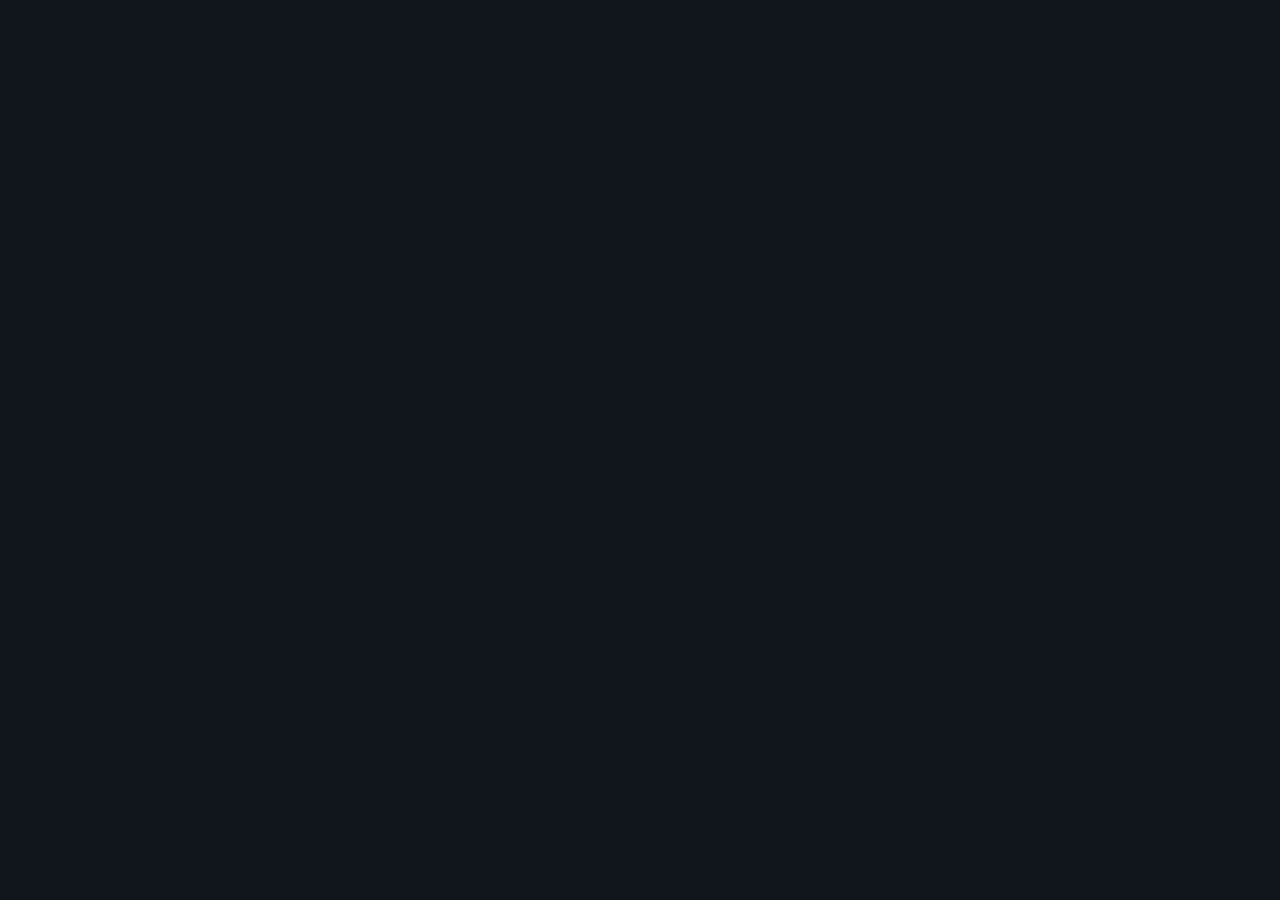
==== Proyecto_DOR/Index.html @ f68f2bc7 "Proyecto creado" ====
<!DOCTYPE html>
<html>
    <head>
        <meta charset="UTF-8"/>
        <title>Proyecto 2</title>
        <link rel="stylesheet" href="css/styles.css"/>
    </head>
    <body>

    </body>
    <footer>

    </footer>
</html>
---- Proyecto_DOR/css/styles.css ----
body 
{
    background-color: #10161c; 
}
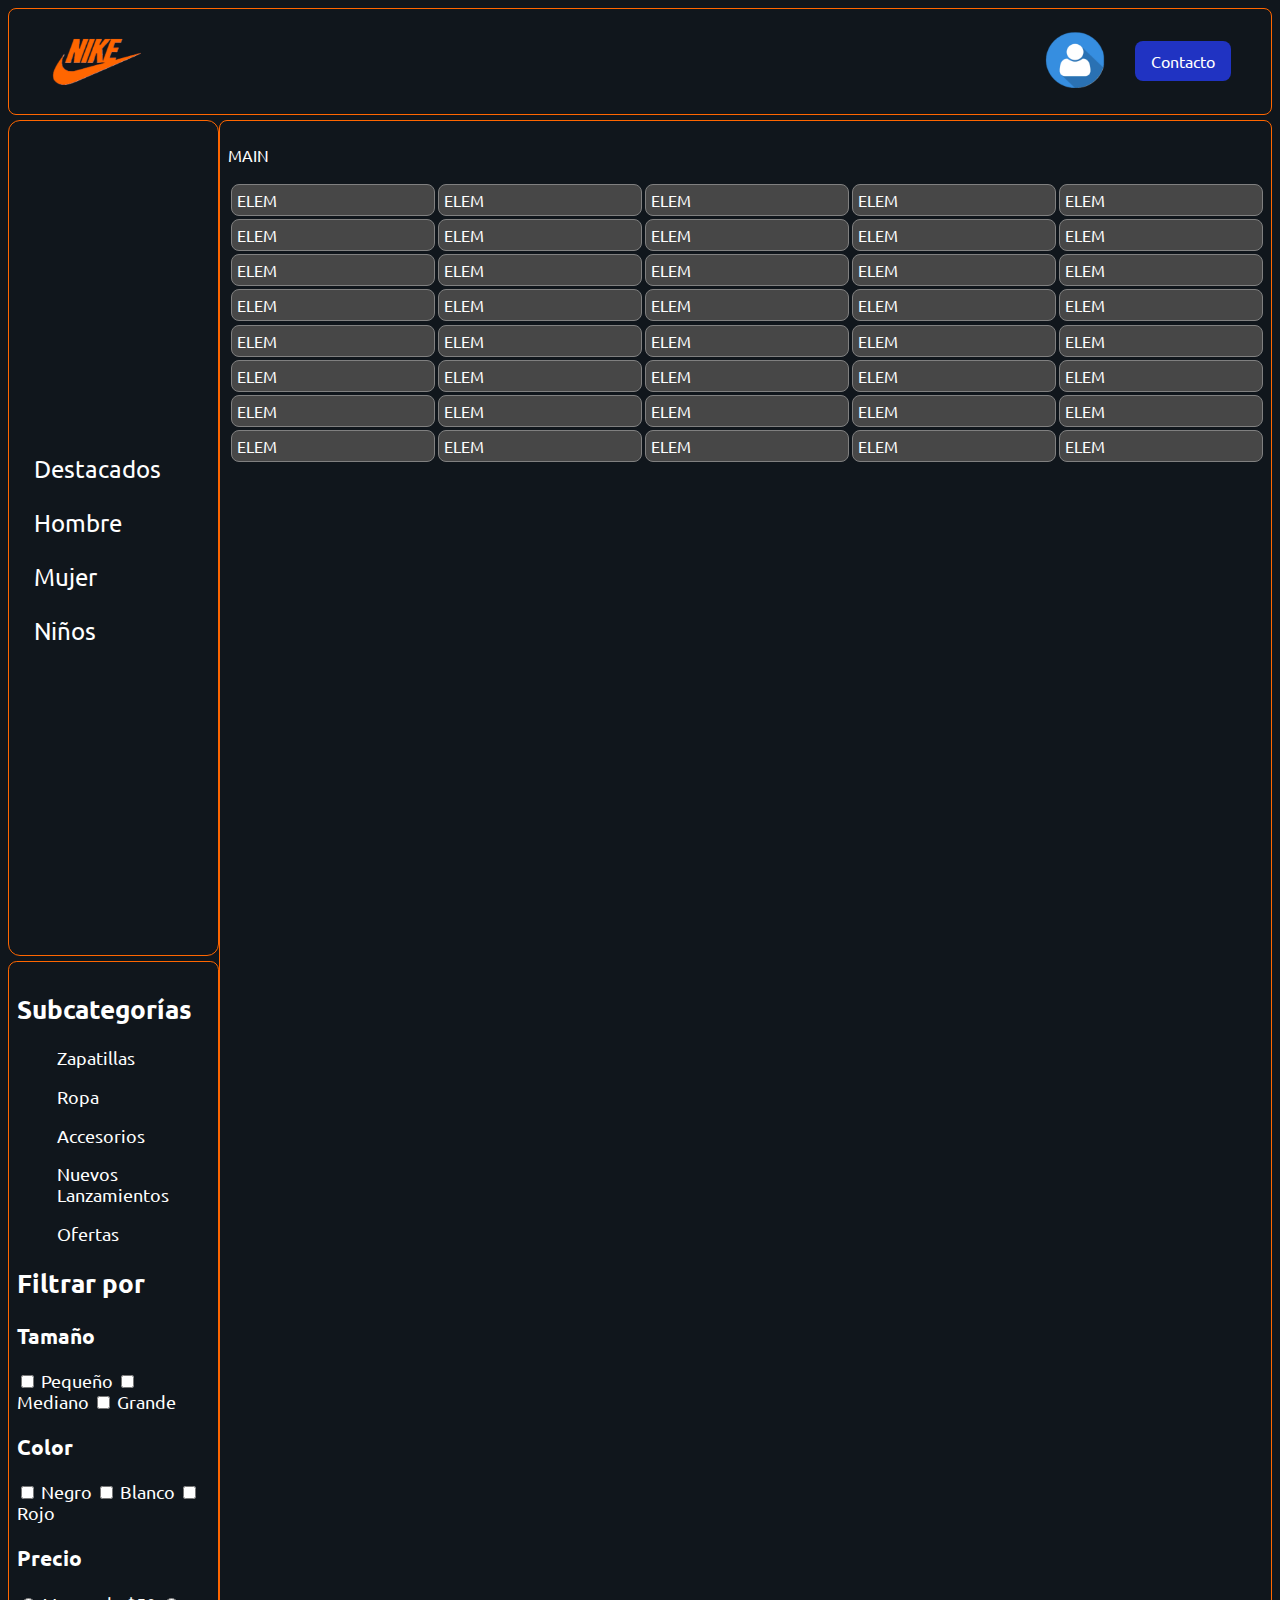
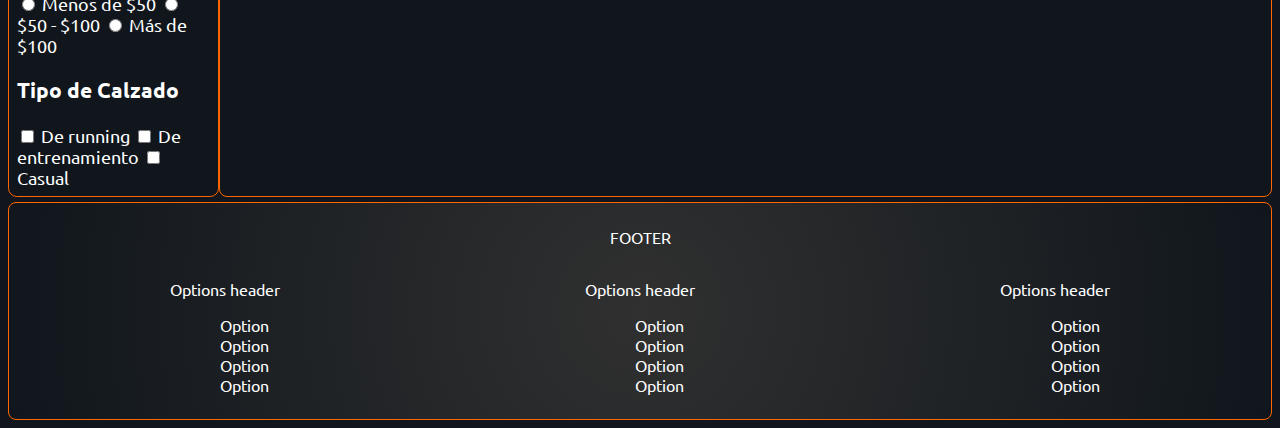
==== commit 945a5696: "Progresando. 1" ====
--- a/Proyecto_DOR/Index.html
+++ b/Proyecto_DOR/Index.html
@@ -4,11 +4,137 @@
         <meta charset="UTF-8"/>
         <title>Proyecto 2</title>
         <link rel="stylesheet" href="css/styles.css"/>
+        <link rel="preconnect" href="https://fonts.googleapis.com">
+        <link rel="preconnect" href="https://fonts.gstatic.com" crossorigin>
+        <link href="https://fonts.googleapis.com/css2?family=Ubuntu:ital,wght@0,300;0,400;0,500;0,700;1,300;1,400;1,500;1,700&display=swap" rel="stylesheet">
     </head>
     <body>
-
+        <header class="container">
+            <img alt="logotipo" src="images/logo.png"/>
+            <div class="header-right">
+                <a href="#"><img src="images/perfil.png"/></a>
+                <div class="botonContacto">
+                    <p><a href="#">Contacto</a></p>
+                </div>
+            </div>
+        </header>
+        <div class="nav-aside-main">
+            <nav class="container">
+                <ul>
+                    <li><a href="#">Destacados</a></li>
+                    <li><a href="#">Hombre</a></li>
+                    <li><a href="#">Mujer</a></li>
+                    <li><a href="#">Niños</a></li>
+                </ul>
+            </nav>
+            <aside class="container">
+                <h2>Subcategorías</h2>
+                <ul>
+                    <li><a href="#">Zapatillas</a></li>
+                    <li><a href="#">Ropa</a></li>
+                    <li><a href="#">Accesorios</a></li>
+                    <li><a href="#">Nuevos Lanzamientos</a></li>
+                    <li><a href="#">Ofertas</a></li>
+                </ul>
+                
+                <h2>Filtrar por</h2>
+                <h3>Tamaño</h3>
+                <label><input type="checkbox"> Pequeño</label>
+                <label><input type="checkbox"> Mediano</label>
+                <label><input type="checkbox"> Grande</label>
+                
+                <h3>Color</h3>
+                <label><input type="checkbox"> Negro</label>
+                <label><input type="checkbox"> Blanco</label>
+                <label><input type="checkbox"> Rojo</label>
+                
+                <h3>Precio</h3>
+                <label><input type="radio" name="price"> Menos de $50</label>
+                <label><input type="radio" name="price"> $50 - $100</label>
+                <label><input type="radio" name="price"> Más de $100</label>
+                
+                <h3>Tipo de Calzado</h3>
+                <label><input type="checkbox"> De running</label>
+                <label><input type="checkbox"> De entrenamiento</label>
+                <label><input type="checkbox"> Casual</label>
+            </aside>
+                <main class="container">
+                    <p>MAIN</p>
+                    <div class="elementos">
+                        <article class="content">ELEM</article>
+                        <article class="content">ELEM</article>
+                        <article class="content">ELEM</article>
+                        <article class="content">ELEM</article>
+                        <article class="content">ELEM</article>
+                        <article class="content">ELEM</article>
+                        <article class="content">ELEM</article>
+                        <article class="content">ELEM</article>
+                        <article class="content">ELEM</article>
+                        <article class="content">ELEM</article>
+                        <article class="content">ELEM</article>
+                        <article class="content">ELEM</article>
+                        <article class="content">ELEM</article>
+                        <article class="content">ELEM</article>
+                        <article class="content">ELEM</article>
+                        <article class="content">ELEM</article>
+                        <article class="content">ELEM</article>
+                        <article class="content">ELEM</article>
+                        <article class="content">ELEM</article>
+                        <article class="content">ELEM</article>
+                        <article class="content">ELEM</article>
+                        <article class="content">ELEM</article>
+                        <article class="content">ELEM</article>
+                        <article class="content">ELEM</article>
+                        <article class="content">ELEM</article>
+                        <article class="content">ELEM</article>
+                        <article class="content">ELEM</article>
+                        <article class="content">ELEM</article>
+                        <article class="content">ELEM</article>
+                        <article class="content">ELEM</article>
+                        <article class="content">ELEM</article>
+                        <article class="content">ELEM</article>
+                        <article class="content">ELEM</article>
+                        <article class="content">ELEM</article>
+                        <article class="content">ELEM</article>
+                        <article class="content">ELEM</article>
+                        <article class="content">ELEM</article>
+                        <article class="content">ELEM</article>
+                        <article class="content">ELEM</article>
+                        <article class="content">ELEM</article>
+                    </div>
+                </main>
+        </div>
     </body>
-    <footer>
-
+    <footer class="container">
+        <p>FOOTER</p>
+        <div>
+            <div>
+                <p class="options-header">Options header</p>
+                <ul>
+                    <li>Option</li>
+                    <li>Option</li>
+                    <li>Option</li>
+                    <li>Option</li>
+                </ul>
+            </div>
+            <div>
+                <p class="options-header">Options header</p>
+                <ul>
+                    <li>Option</li>
+                    <li>Option</li>
+                    <li>Option</li>
+                    <li>Option</li>
+                </ul>
+            </div>
+            <div>
+                <p class="options-header">Options header</p>
+                <ul>
+                    <li>Option</li>
+                    <li>Option</li>
+                    <li>Option</li>
+                    <li>Option</li>
+                </ul>
+            </div>
+        </div>
     </footer>
 </html>--- a/Proyecto_DOR/css/styles.css
+++ b/Proyecto_DOR/css/styles.css
@@ -1,4 +1,228 @@
+/* AJUSTES GENERALES */
+
 body 
 {
     background-color: #10161c; 
-} +    color: white;
+    font-family: Ubuntu, sans-serif;
+} 
+li
+{
+    list-style-type: none;
+}
+a 
+{
+    text-decoration: none;
+    color: white;
+}
+a:hover
+{
+    color: rgb(138, 138, 138);
+}
+.container
+{
+    border: 1px #ff6600 solid;
+    border-radius: 0.5em;
+    margin-top: 5px;
+    padding: 8px;
+}
+
+.content
+{
+    border: 1px gray solid;
+    border-radius: 0.5em;
+    padding: 5px;
+    margin-top: 0.2em;
+    margin-left: 0.2em;
+    background-color: rgb(71, 71, 71);
+}
+/* AJUSTES GENERALES */
+
+/* HEADER */
+
+header
+{
+    display: flex;
+    flex-direction: row;
+    align-items: center;
+}
+header img
+{
+    width: 10em;
+}
+.header-right
+{
+    margin-left: auto; /* Esto empuja el contenido a la derecha */
+    display: flex; /* Flexbox para alinear items */
+    align-items: center; /* Centrar verticalmente */
+}
+header a img 
+{
+    width: 5.5em;
+    height: 3.5em;
+}
+.botonContacto 
+{
+    text-align: center;
+    margin-left: 1em;
+    margin-right: 2em;
+}
+
+.botonContacto p 
+{
+    text-decoration: none;
+    width: 6em;
+    height: 2.5em;
+    background-color: #2033c2;
+    border-radius: 8px;
+}
+
+.botonContacto a 
+{
+    text-decoration: none;
+    line-height: 40px;
+    color: white;
+}
+
+.botonContacto p:hover 
+{
+    background-color: darkblue;
+}
+
+/* HEADER */
+
+/* NAV */
+
+nav
+{
+    display: flex;
+    justify-content: center;
+    align-items: center;
+    font-size: 1.1em;
+}
+nav ul
+{
+    display: flex;
+
+    flex-direction: row;
+    margin-left: -1em;
+}
+nav ul li
+{
+    margin: 0 1em; /* Espacio entre los elementos de la lista */
+}
+
+/* NAV */
+
+/* ASIDE */
+
+aside
+{
+    font-size: 1.1em;
+}
+aside ul li
+{
+    margin-top: 1em;
+}
+
+/* ASIDE */
+
+/* MAIN */
+
+main div
+{
+    display: grid;
+    grid-template-columns: 1fr 1fr;
+}
+
+/* MAIN */
+
+/* FOOTER*/
+
+footer
+{
+    background: radial-gradient(circle, #303030, #10161c); /* Degradado radial de gris oscuro a negro */
+    color: white;
+    padding: 20px;
+    text-align: center;
+}
+
+/* FOOTER*/
+
+/* MEDIA QUERIES */
+
+@media screen and (min-width:576px)
+{
+    main div
+    {
+        grid-template-columns: 1fr 1fr 1fr;
+    }
+    nav
+    {
+        font-size: 1.2em;
+    }
+    footer > div 
+    {
+        display: grid;
+        grid-template-columns: 1fr 1fr;
+    }
+}
+@media screen and (min-width:912px)
+{
+    main div 
+    {
+        grid-template-columns: repeat(4,1fr);
+    }
+    .nav-aside-main
+    {
+        display: grid;
+        grid-template-columns: 1fr 3fr;
+        grid-template-rows: 1fr 5fr;
+    }
+    nav
+    {
+        grid-column: 1/3;
+    }
+    footer > div
+    {
+        grid-template-columns: 1fr 1fr 1fr;
+    }
+}
+@media screen and (min-width:1023px)
+{
+    .nav-aside-main
+    {
+        display: grid;
+        grid-template-columns: 1fr 5fr;
+        grid-template-rows: 1fr 1fr;
+    }
+    nav
+    {
+        grid-column: 1/2;
+        grid-row: 1/2;
+        font-size: 1.5em;
+    }
+    nav ul
+    {
+        flex-direction: column;
+    }
+    nav ul li 
+    {
+        margin-top: 1em;
+        margin-left: -1em;
+    }
+    aside
+    {
+        grid-column: 1/2;
+        grid-row: 2/3;
+    }
+    main
+    {
+        grid-row: 1/3;
+    }
+    main div
+    {
+        display: grid;
+        grid-template-columns: repeat(5,1fr);
+    }
+}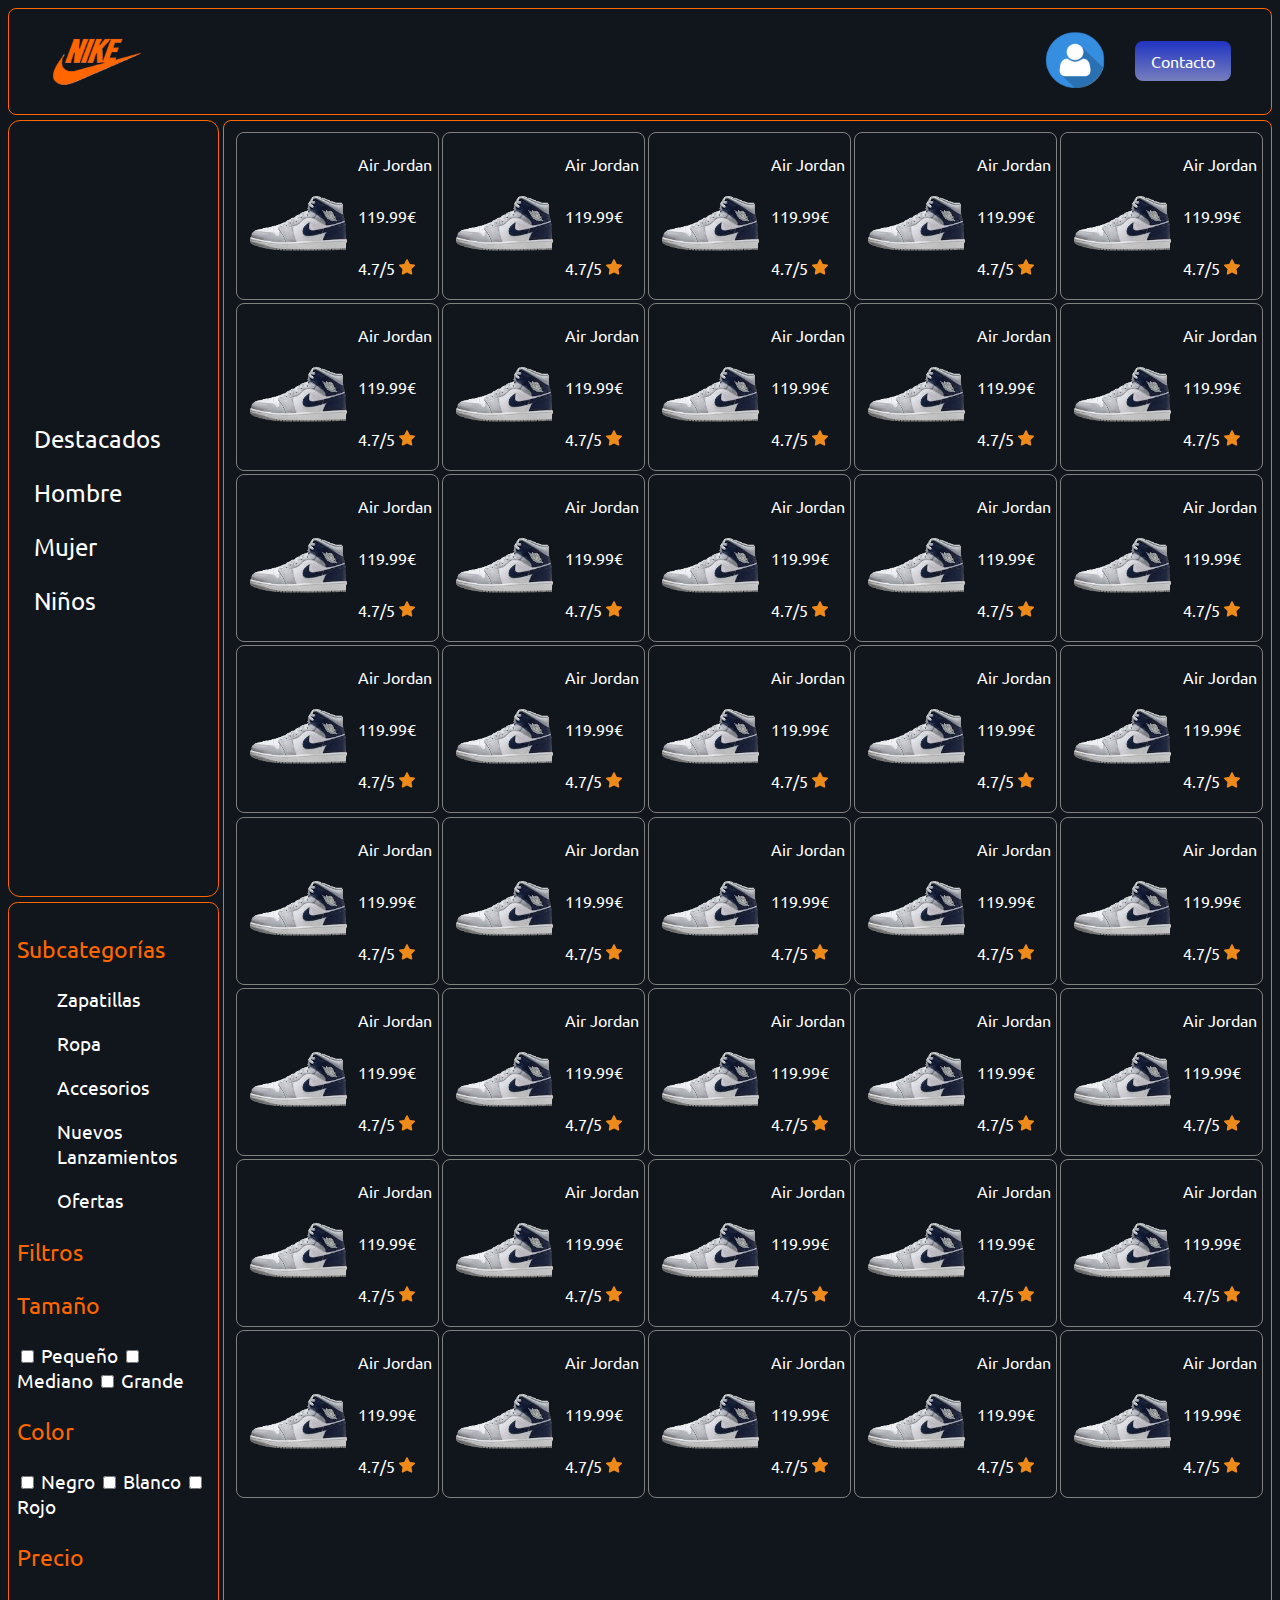
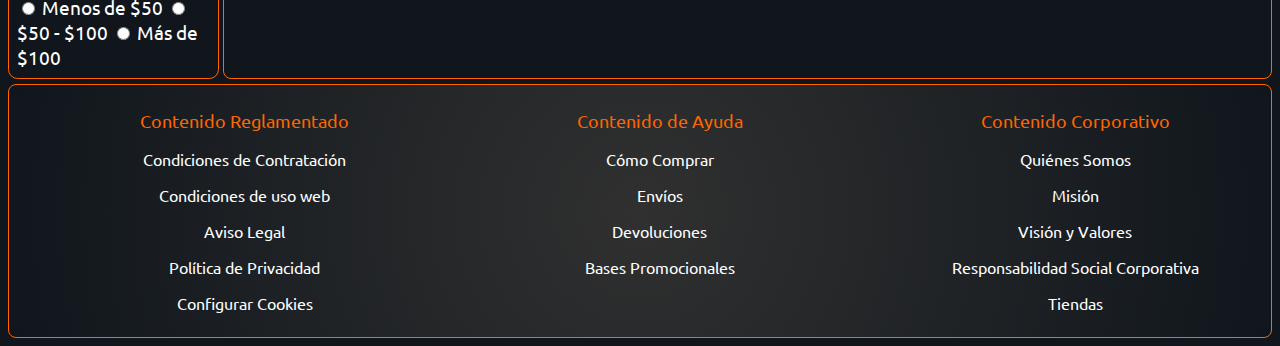
==== commit 84074d2a: "Todo lo principal hecho. Queda repasar, limpiar, comentar y ordenar código." ====
--- a/Proyecto_DOR/Index.html
+++ b/Proyecto_DOR/Index.html
@@ -4,6 +4,7 @@
         <meta charset="UTF-8"/>
         <title>Proyecto 2</title>
         <link rel="stylesheet" href="css/styles.css"/>
+        <link href="https://www.nike.com/favicon.ico?v=1" rel="icon" type="image/x-icon">
         <link rel="preconnect" href="https://fonts.googleapis.com">
         <link rel="preconnect" href="https://fonts.gstatic.com" crossorigin>
         <link href="https://fonts.googleapis.com/css2?family=Ubuntu:ital,wght@0,300;0,400;0,500;0,700;1,300;1,400;1,500;1,700&display=swap" rel="stylesheet">
@@ -28,111 +29,395 @@
                 </ul>
             </nav>
             <aside class="container">
-                <h2>Subcategorías</h2>
-                <ul>
-                    <li><a href="#">Zapatillas</a></li>
-                    <li><a href="#">Ropa</a></li>
-                    <li><a href="#">Accesorios</a></li>
-                    <li><a href="#">Nuevos Lanzamientos</a></li>
-                    <li><a href="#">Ofertas</a></li>
-                </ul>
+                <div class="subcategorias">
+                    <p>Subcategorías</p>
+                    <ul>
+                        <li><a href="#">Zapatillas</a></li>
+                        <li><a href="#">Ropa</a></li>
+                        <li><a href="#">Accesorios</a></li>
+                        <li><a href="#">Nuevos Lanzamientos</a></li>
+                        <li><a href="#">Ofertas</a></li>
+                    </ul>
+                </div>
                 
-                <h2>Filtrar por</h2>
-                <h3>Tamaño</h3>
-                <label><input type="checkbox"> Pequeño</label>
-                <label><input type="checkbox"> Mediano</label>
-                <label><input type="checkbox"> Grande</label>
-                
-                <h3>Color</h3>
-                <label><input type="checkbox"> Negro</label>
-                <label><input type="checkbox"> Blanco</label>
-                <label><input type="checkbox"> Rojo</label>
-                
-                <h3>Precio</h3>
-                <label><input type="radio" name="price"> Menos de $50</label>
-                <label><input type="radio" name="price"> $50 - $100</label>
-                <label><input type="radio" name="price"> Más de $100</label>
-                
-                <h3>Tipo de Calzado</h3>
-                <label><input type="checkbox"> De running</label>
-                <label><input type="checkbox"> De entrenamiento</label>
-                <label><input type="checkbox"> Casual</label>
+                <div class="filtrado">
+                    <p>Filtros</p>
+                    <div class="tamano">
+                        <p>Tamaño</p>
+                        <label><input type="checkbox"> Pequeño</label>
+                        <label><input type="checkbox"> Mediano</label>
+                        <label><input type="checkbox"> Grande</label>
+                    </div>
+                    <div class="color">
+                        <p>Color</p>
+                        <label><input type="checkbox"> Negro</label>
+                        <label><input type="checkbox"> Blanco</label>
+                        <label><input type="checkbox"> Rojo</label>
+                    </div>
+                    
+                    <div class="precio">
+                        <p>Precio</p>
+                        <label><input type="radio" name="price"> Menos de $50</label>
+                        <label><input type="radio" name="price"> $50 - $100</label>
+                        <label><input type="radio" name="price"> Más de $100</label>
+                    </div>
+                </div>
             </aside>
                 <main class="container">
-                    <p>MAIN</p>
                     <div class="elementos">
-                        <article class="content">ELEM</article>
-                        <article class="content">ELEM</article>
-                        <article class="content">ELEM</article>
-                        <article class="content">ELEM</article>
-                        <article class="content">ELEM</article>
-                        <article class="content">ELEM</article>
-                        <article class="content">ELEM</article>
-                        <article class="content">ELEM</article>
-                        <article class="content">ELEM</article>
-                        <article class="content">ELEM</article>
-                        <article class="content">ELEM</article>
-                        <article class="content">ELEM</article>
-                        <article class="content">ELEM</article>
-                        <article class="content">ELEM</article>
-                        <article class="content">ELEM</article>
-                        <article class="content">ELEM</article>
-                        <article class="content">ELEM</article>
-                        <article class="content">ELEM</article>
-                        <article class="content">ELEM</article>
-                        <article class="content">ELEM</article>
-                        <article class="content">ELEM</article>
-                        <article class="content">ELEM</article>
-                        <article class="content">ELEM</article>
-                        <article class="content">ELEM</article>
-                        <article class="content">ELEM</article>
-                        <article class="content">ELEM</article>
-                        <article class="content">ELEM</article>
-                        <article class="content">ELEM</article>
-                        <article class="content">ELEM</article>
-                        <article class="content">ELEM</article>
-                        <article class="content">ELEM</article>
-                        <article class="content">ELEM</article>
-                        <article class="content">ELEM</article>
-                        <article class="content">ELEM</article>
-                        <article class="content">ELEM</article>
-                        <article class="content">ELEM</article>
-                        <article class="content">ELEM</article>
-                        <article class="content">ELEM</article>
-                        <article class="content">ELEM</article>
-                        <article class="content">ELEM</article>
+                        <a href="#"><article class="content">
+                            <img src="images/producto.png"/>
+                            <div class="descripcion">
+                                <p>Air Jordan</p>
+                                <p>119.99€</p>
+                                <p>4.7/5 <img src="images/star.svg"/></p>
+                            </div>
+                        </article></a>
+                        <a href="#"><article class="content">
+                            <img src="images/producto.png"/>
+                            <div class="descripcion">
+                                <p>Air Jordan</p> 
+                                <p>119.99€</p>
+                                <p>4.7/5 <img src="images/star.svg"/></p>
+                            </div>
+                        </article></a>
+                        <a href="#"><article class="content">
+                            <img src="images/producto.png"/>
+                            <div class="descripcion">
+                                <p>Air Jordan</p>
+                                <p>119.99€</p>
+                                <p>4.7/5 <img src="images/star.svg"/></p>
+                            </div>
+                        </article></a>
+                        <a href="#"><article class="content">
+                            <img src="images/producto.png"/>
+                            <div class="descripcion">
+                                <p>Air Jordan</p>
+                                <p>119.99€</p>
+                                <p>4.7/5 <img src="images/star.svg"/></p>
+                            </div>
+                        </article></a>
+                        <a href="#"><article class="content">
+                            <img src="images/producto.png"/>
+                            <div class="descripcion">
+                                <p>Air Jordan</p>
+                                <p>119.99€</p>
+                                <p>4.7/5 <img src="images/star.svg"/></p>
+                            </div>
+                        </article></a>
+                        <a href="#"><article class="content">
+                            <img src="images/producto.png"/>
+                            <div class="descripcion">
+                                <p>Air Jordan</p>
+                                <p>119.99€</p>
+                                <p>4.7/5 <img src="images/star.svg"/></p>
+                            </div>
+                        </article></a>
+                        <a href="#"><article class="content">
+                            <img src="images/producto.png"/>
+                            <div class="descripcion">
+                                <p>Air Jordan</p>
+                                <p>119.99€</p>
+                                <p>4.7/5 <img src="images/star.svg"/></p>
+                            </div>
+                        </article></a>
+                        <a href="#"><article class="content">
+                            <img src="images/producto.png"/>
+                            <div class="descripcion">
+                                <p>Air Jordan</p>
+                                <p>119.99€</p>
+                                <p>4.7/5 <img src="images/star.svg"/></p>
+                            </div>
+                        </article></a>
+                        <a href="#"><article class="content">
+                            <img src="images/producto.png"/>
+                            <div class="descripcion">
+                                <p>Air Jordan</p>
+                                <p>119.99€</p>
+                                <p>4.7/5 <img src="images/star.svg"/></p>
+                            </div>
+                        </article></a>
+                        <a href="#"><article class="content">
+                            <img src="images/producto.png"/>
+                            <div class="descripcion">
+                                <p>Air Jordan</p>
+                                <p>119.99€</p>
+                                <p>4.7/5 <img src="images/star.svg"/></p>
+                            </div>
+                        </article></a>
+                        <a href="#"><article class="content">
+                            <img src="images/producto.png"/>
+                            <div class="descripcion">
+                                <p>Air Jordan</p>
+                                <p>119.99€</p>
+                                <p>4.7/5 <img src="images/star.svg"/></p>
+                            </div>
+                        </article></a>
+                        <a href="#"><article class="content">
+                            <img src="images/producto.png"/>
+                            <div class="descripcion">
+                                <p>Air Jordan</p>
+                                <p>119.99€</p>
+                                <p>4.7/5 <img src="images/star.svg"/></p>
+                            </div>
+                        </article></a>
+                        <a href="#"><article class="content">
+                            <img src="images/producto.png"/>
+                            <div class="descripcion">
+                                <p>Air Jordan</p>
+                                <p>119.99€</p>
+                                <p>4.7/5 <img src="images/star.svg"/></p>
+                            </div>
+                        </article></a>
+                        <a href="#"><article class="content">
+                            <img src="images/producto.png"/>
+                            <div class="descripcion">
+                                <p>Air Jordan</p>
+                                <p>119.99€</p>
+                                <p>4.7/5 <img src="images/star.svg"/></p>
+                            </div>
+                        </article></a>
+                        <a href="#"><article class="content">
+                            <img src="images/producto.png"/>
+                            <div class="descripcion">
+                                <p>Air Jordan</p>
+                                <p>119.99€</p>
+                                <p>4.7/5 <img src="images/star.svg"/></p>
+                            </div>
+                        </article></a>
+                        <a href="#"><article class="content">
+                            <img src="images/producto.png"/>
+                            <div class="descripcion">
+                                <p>Air Jordan</p>
+                                <p>119.99€</p>
+                                <p>4.7/5 <img src="images/star.svg"/></p>
+                            </div>
+                        </article></a>
+                        <a href="#"><article class="content">
+                            <img src="images/producto.png"/>
+                            <div class="descripcion">
+                                <p>Air Jordan</p>
+                                <p>119.99€</p>
+                                <p>4.7/5 <img src="images/star.svg"/></p>
+                            </div>
+                        </article></a>
+                        <a href="#"><article class="content">
+                            <img src="images/producto.png"/>
+                            <div class="descripcion">
+                                <p>Air Jordan</p>
+                                <p>119.99€</p>
+                                <p>4.7/5 <img src="images/star.svg"/></p>
+                            </div>
+                        </article></a>
+                        <a href="#"><article class="content">
+                            <img src="images/producto.png"/>
+                            <div class="descripcion">
+                                <p>Air Jordan</p>
+                                <p>119.99€</p>
+                                <p>4.7/5 <img src="images/star.svg"/></p>
+                            </div>
+                        </article></a>
+                        <a href="#"><article class="content">
+                            <img src="images/producto.png"/>
+                            <div class="descripcion">
+                                <p>Air Jordan</p>
+                                <p>119.99€</p>
+                                <p>4.7/5 <img src="images/star.svg"/></p>
+                            </div>
+                        </article></a>
+                        <a href="#"><article class="content">
+                            <img src="images/producto.png"/>
+                            <div class="descripcion">
+                                <p>Air Jordan</p>
+                                <p>119.99€</p>
+                                <p>4.7/5 <img src="images/star.svg"/></p>
+                            </div>
+                        </article></a>
+                        <a href="#"><article class="content">
+                            <img src="images/producto.png"/>
+                            <div class="descripcion">
+                                <p>Air Jordan</p>
+                                <p>119.99€</p>
+                                <p>4.7/5 <img src="images/star.svg"/></p>
+                            </div>
+                        </article></a>
+                        <a href="#"><article class="content">
+                            <img src="images/producto.png"/>
+                            <div class="descripcion">
+                                <p>Air Jordan</p>
+                                <p>119.99€</p>
+                                <p>4.7/5 <img src="images/star.svg"/></p>
+                            </div>
+                        </article></a>
+                        <a href="#"><article class="content">
+                            <img src="images/producto.png"/>
+                            <div class="descripcion">
+                                <p>Air Jordan</p>
+                                <p>119.99€</p>
+                                <p>4.7/5 <img src="images/star.svg"/></p>
+                            </div>
+                        </article></a>
+                        <a href="#"><article class="content">
+                            <img src="images/producto.png"/>
+                            <div class="descripcion">
+                                <p>Air Jordan</p>
+                                <p>119.99€</p>
+                                <p>4.7/5 <img src="images/star.svg"/></p>
+                            </div>
+                        </article></a>
+                        <a href="#"><article class="content">
+                            <img src="images/producto.png"/>
+                            <div class="descripcion">
+                                <p>Air Jordan</p>
+                                <p>119.99€</p>
+                                <p>4.7/5 <img src="images/star.svg"/></p>
+                            </div>
+                        </article></a>
+                        <a href="#"><article class="content">
+                            <img src="images/producto.png"/>
+                            <div class="descripcion">
+                                <p>Air Jordan</p>
+                                <p>119.99€</p>
+                                <p>4.7/5 <img src="images/star.svg"/></p>
+                            </div>
+                        </article></a>
+                        <a href="#"><article class="content">
+                            <img src="images/producto.png"/>
+                            <div class="descripcion">
+                                <p>Air Jordan</p>
+                                <p>119.99€</p>
+                                <p>4.7/5 <img src="images/star.svg"/></p>
+                            </div>
+                        </article></a>
+                        <a href="#"><article class="content">
+                            <img src="images/producto.png"/>
+                            <div class="descripcion">
+                                <p>Air Jordan</p>
+                                <p>119.99€</p>
+                                <p>4.7/5 <img src="images/star.svg"/></p>
+                            </div>
+                        </article></a>
+                        <a href="#"><article class="content">
+                            <img src="images/producto.png"/>
+                            <div class="descripcion">
+                                <p>Air Jordan</p>
+                                <p>119.99€</p>
+                                <p>4.7/5 <img src="images/star.svg"/></p>
+                            </div>
+                        </article></a>
+                        <a href="#"><article class="content">
+                            <img src="images/producto.png"/>
+                            <div class="descripcion">
+                                <p>Air Jordan</p>
+                                <p>119.99€</p>
+                                <p>4.7/5 <img src="images/star.svg"/></p>
+                            </div>
+                        </article></a>
+                        <a href="#"><article class="content">
+                            <img src="images/producto.png"/>
+                            <div class="descripcion">
+                                <p>Air Jordan</p>
+                                <p>119.99€</p>
+                                <p>4.7/5 <img src="images/star.svg"/></p>
+                            </div>
+                        </article></a>
+                        <a href="#"><article class="content">
+                            <img src="images/producto.png"/>
+                            <div class="descripcion">
+                                <p>Air Jordan</p>
+                                <p>119.99€</p>
+                                <p>4.7/5 <img src="images/star.svg"/></p>
+                            </div>
+                        </article></a>
+                        <a href="#"><article class="content">
+                            <img src="images/producto.png"/>
+                            <div class="descripcion">
+                                <p>Air Jordan</p>
+                                <p>119.99€</p>
+                                <p>4.7/5 <img src="images/star.svg"/></p>
+                            </div>
+                        </article></a>
+                        <a href="#"><article class="content">
+                            <img src="images/producto.png"/>
+                            <div class="descripcion">
+                                <p>Air Jordan</p>
+                                <p>119.99€</p>
+                                <p>4.7/5 <img src="images/star.svg"/></p>
+                            </div>
+                        </article></a>
+                        <a href="#"><article class="content">
+                            <img src="images/producto.png"/>
+                            <div class="descripcion">
+                                <p>Air Jordan</p>
+                                <p>119.99€</p>
+                                <p>4.7/5 <img src="images/star.svg"/></p>
+                            </div>
+                        </article></a>
+                        <a href="#"><article class="content">
+                            <img src="images/producto.png"/>
+                            <div class="descripcion">
+                                <p>Air Jordan</p>
+                                <p>119.99€</p>
+                                <p>4.7/5 <img src="images/star.svg"/></p>
+                            </div>
+                        </article></a>
+                        <a href="#"><article class="content">
+                            <img src="images/producto.png"/>
+                            <div class="descripcion">
+                                <p>Air Jordan</p>
+                                <p>119.99€</p>
+                                <p>4.7/5 <img src="images/star.svg"/></p>
+                            </div>
+                        </article></a>
+                        <a href="#"><article class="content">
+                            <img src="images/producto.png"/>
+                            <div class="descripcion">
+                                <p>Air Jordan</p>
+                                <p>119.99€</p>
+                                <p>4.7/5 <img src="images/star.svg"/></p>
+                            </div>
+                        </article></a>
+                        <a href="#"><article class="content">
+                            <img src="images/producto.png"/>
+                            <div class="descripcion">
+                                <p>Air Jordan</p>
+                                <p>119.99€</p>
+                                <p>4.7/5 <img src="images/star.svg"/></p>
+                            </div>
+                        </article></a>
                     </div>
                 </main>
         </div>
     </body>
     <footer class="container">
-        <p>FOOTER</p>
         <div>
             <div>
-                <p class="options-header">Options header</p>
                 <ul>
-                    <li>Option</li>
-                    <li>Option</li>
-                    <li>Option</li>
-                    <li>Option</li>
+                    <p>Contenido Reglamentado</p>
+                    <li><a href="#">Condiciones de Contratación</a></li>
+                    <li><a href="#">Condiciones de uso web</a></li>
+                    <li><a href="#">Aviso Legal</a></li>
+                    <li><a href="#">Política de Privacidad</a></li>
+                    <li><a href="#">Configurar Cookies</a></li>
                 </ul>
             </div>
             <div>
-                <p class="options-header">Options header</p>
                 <ul>
-                    <li>Option</li>
-                    <li>Option</li>
-                    <li>Option</li>
-                    <li>Option</li>
+                    <p>Contenido de Ayuda</p>
+                    <li><a href="#">Cómo Comprar</a></li>
+                    <li><a href="#">Envíos</a></li>
+                    <li><a href="#">Devoluciones</a></li>
+                    <li><a href="#">Bases Promocionales</a></li>
                 </ul>
             </div>
             <div>
-                <p class="options-header">Options header</p>
                 <ul>
-                    <li>Option</li>
-                    <li>Option</li>
-                    <li>Option</li>
-                    <li>Option</li>
+                    <p>Contenido Corporativo</p>
+                    <li><a href="#">Quiénes Somos</a></li>
+                    <li><a href="#">Misión</a></li>
+                    <li><a href="#">Visión y Valores</a></li>
+                    <li><a href="#">Responsabilidad Social Corporativa</a></li>
+                    <li><a href="#">Tiendas</a></li>
                 </ul>
             </div>
         </div>
--- a/Proyecto_DOR/css/styles.css
+++ b/Proyecto_DOR/css/styles.css
@@ -34,7 +34,6 @@
     padding: 5px;
     margin-top: 0.2em;
     margin-left: 0.2em;
-    background-color: rgb(71, 71, 71);
 }
 /* AJUSTES GENERALES */
 
@@ -73,7 +72,7 @@
     text-decoration: none;
     width: 6em;
     height: 2.5em;
-    background-color: #2033c2;
+    background: linear-gradient(#2033c2,#767ebd);
     border-radius: 8px;
 }
 
@@ -118,7 +117,13 @@
 
 aside
 {
-    font-size: 1.1em;
+    font-size: 1em;
+
+}
+aside p
+{
+    font-size: 1.2em;
+    color: #ff6600;
 }
 aside ul li
 {
@@ -128,13 +133,39 @@
 /* ASIDE */
 
 /* MAIN */
-
+main.container
+{
+    margin-left: 0.3em;
+}
 main div
 {
     display: grid;
     grid-template-columns: 1fr 1fr;
 }
-
+main article
+{
+    display: flex;
+    flex-direction: row;
+}
+main article img
+{
+    width: 7em;
+} 
+.descripcion
+{
+    display: flex;
+    flex-direction: column;
+    margin-left: 0.3em;
+}
+.descripcion img
+{
+    width: 1em;
+    background-color: ;
+}
+main a:hover
+{
+    color: white;
+}
 /* MAIN */
 
 /* FOOTER*/
@@ -146,7 +177,15 @@
     padding: 20px;
     text-align: center;
 }
-
+footer p
+{
+    color: #ff6600;
+    font-size: 1.1em;
+}
+footer ul li
+{
+    margin-top: 1em;
+}
 /* FOOTER*/
 
 /* MEDIA QUERIES */
@@ -202,6 +241,10 @@
         grid-row: 1/2;
         font-size: 1.5em;
     }
+    aside
+    {
+        font-size: 1.2em;
+    }
     nav ul
     {
         flex-direction: column;
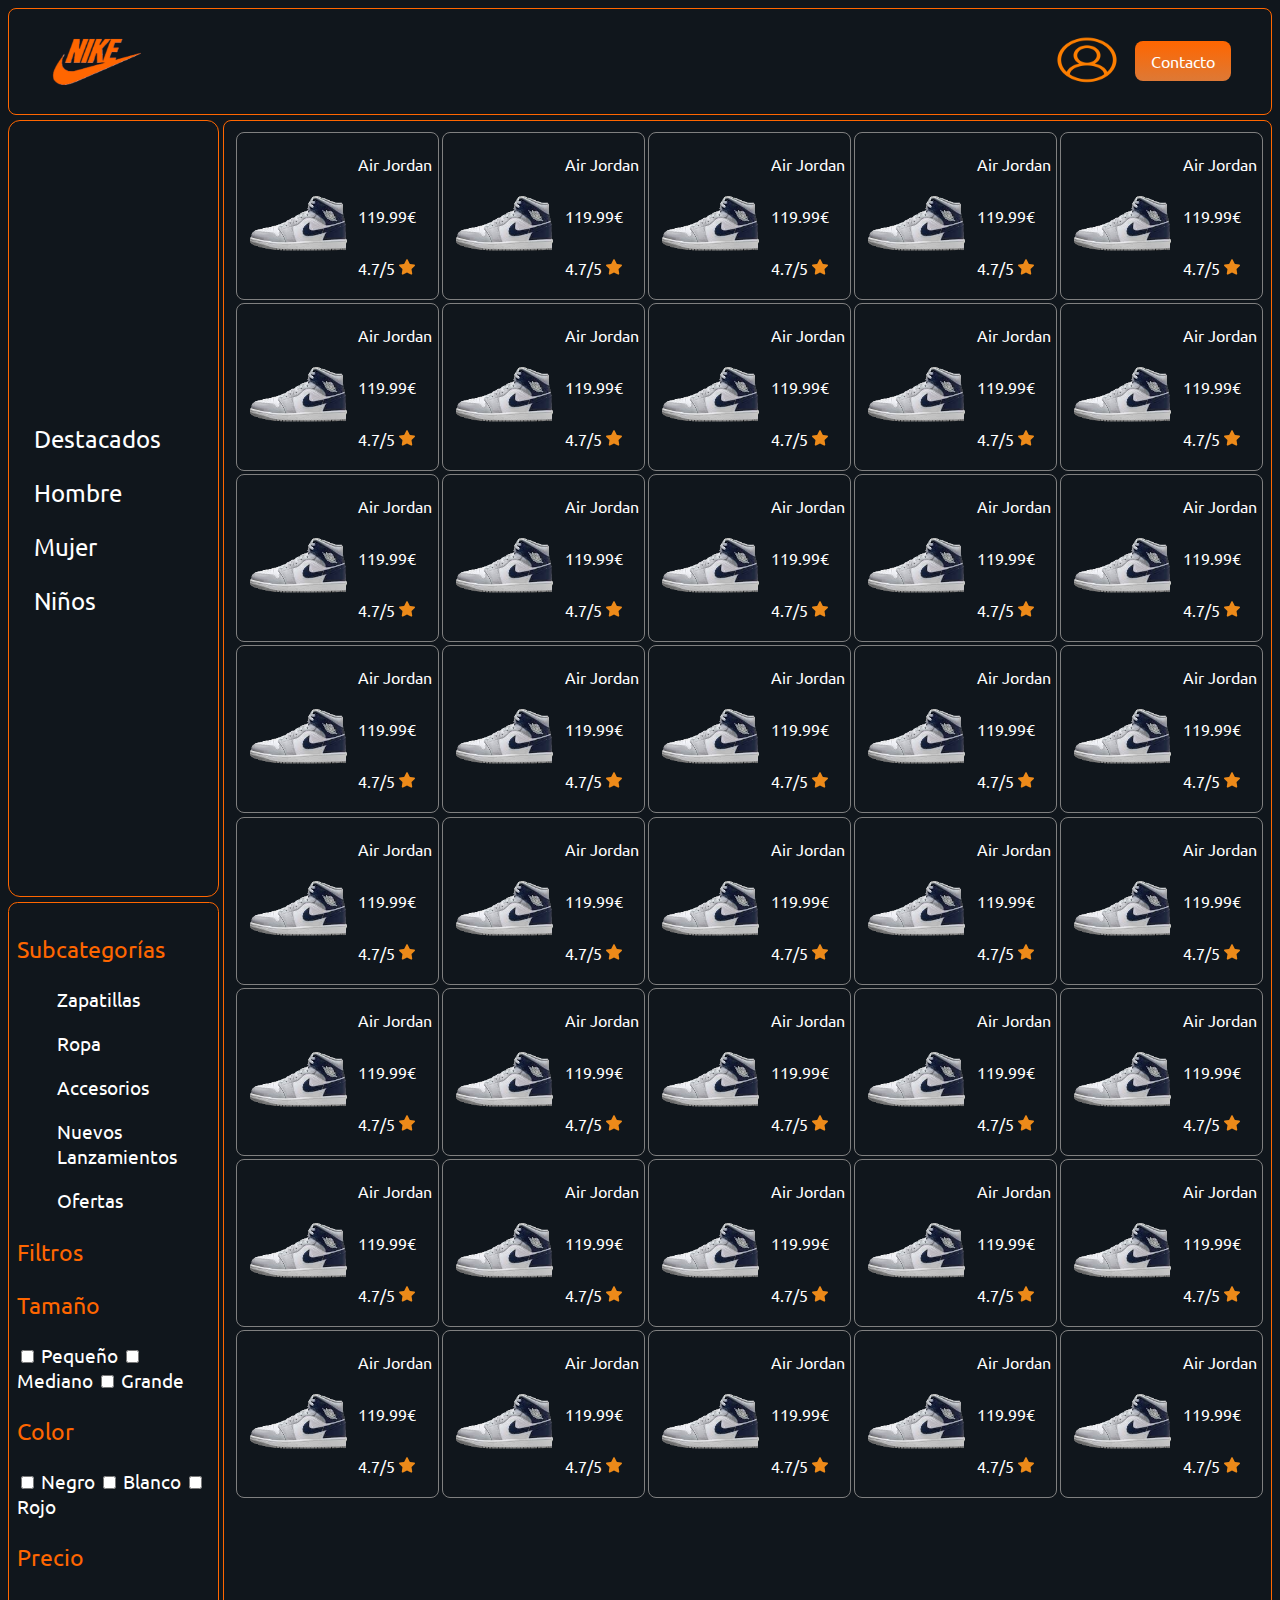
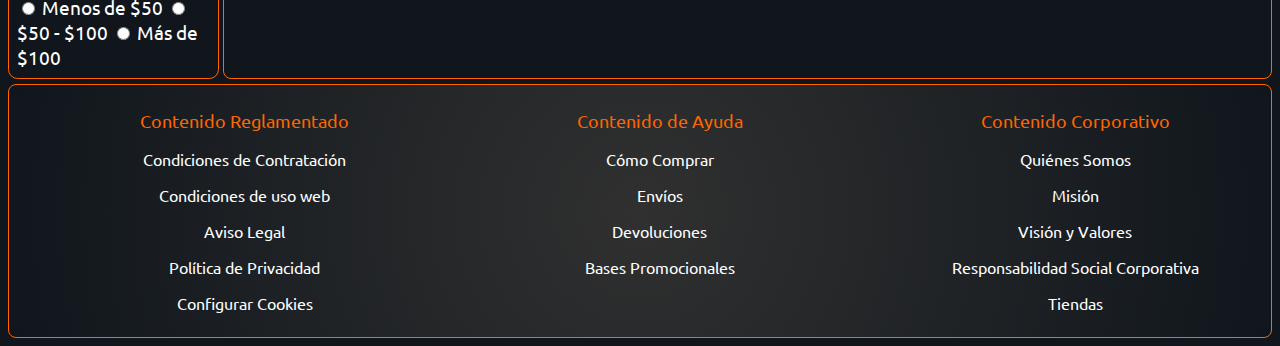
==== commit b86967f5: "Algunos aspectos cambiados." ====
--- a/Proyecto_DOR/Index.html
+++ b/Proyecto_DOR/Index.html
@@ -2,7 +2,7 @@
 <html>
     <head>
         <meta charset="UTF-8"/>
-        <title>Proyecto 2</title>
+        <title>Nike. Just Do It</title>
         <link rel="stylesheet" href="css/styles.css"/>
         <link href="https://www.nike.com/favicon.ico?v=1" rel="icon" type="image/x-icon">
         <link rel="preconnect" href="https://fonts.googleapis.com">
@@ -13,7 +13,7 @@
         <header class="container">
             <img alt="logotipo" src="images/logo.png"/>
             <div class="header-right">
-                <a href="#"><img src="images/perfil.png"/></a>
+                <a href="#"><img src="images/perfil1.png"/></a>
                 <div class="botonContacto">
                     <p><a href="#">Contacto</a></p>
                 </div>
--- a/Proyecto_DOR/css/styles.css
+++ b/Proyecto_DOR/css/styles.css
@@ -55,10 +55,10 @@
     display: flex; /* Flexbox para alinear items */
     align-items: center; /* Centrar verticalmente */
 }
-header a img 
-{
-    width: 5.5em;
-    height: 3.5em;
+header a img /*foto perfil*/
+{
+    width: 4em;
+    height: 3em;
 }
 .botonContacto 
 {
@@ -72,7 +72,7 @@
     text-decoration: none;
     width: 6em;
     height: 2.5em;
-    background: linear-gradient(#2033c2,#767ebd);
+    background: linear-gradient(#ff6600,#dd7936);
     border-radius: 8px;
 }
 
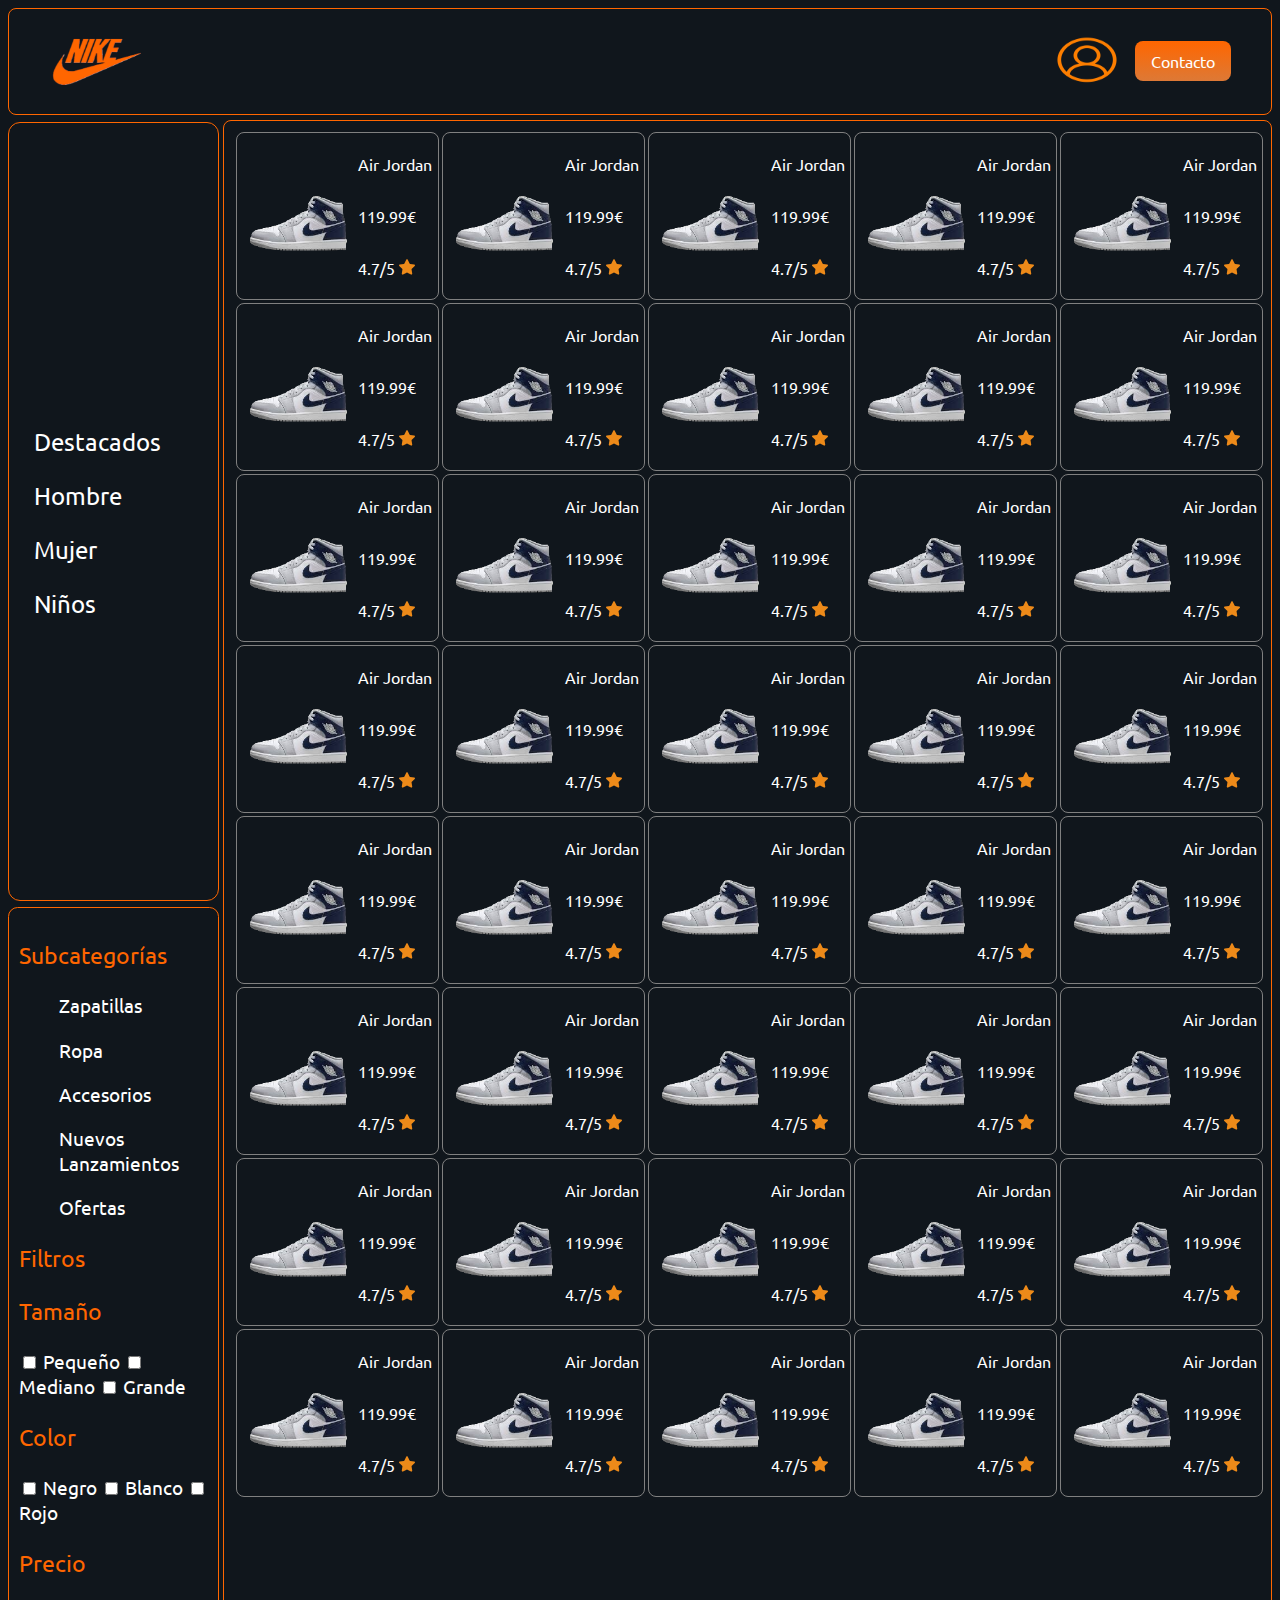
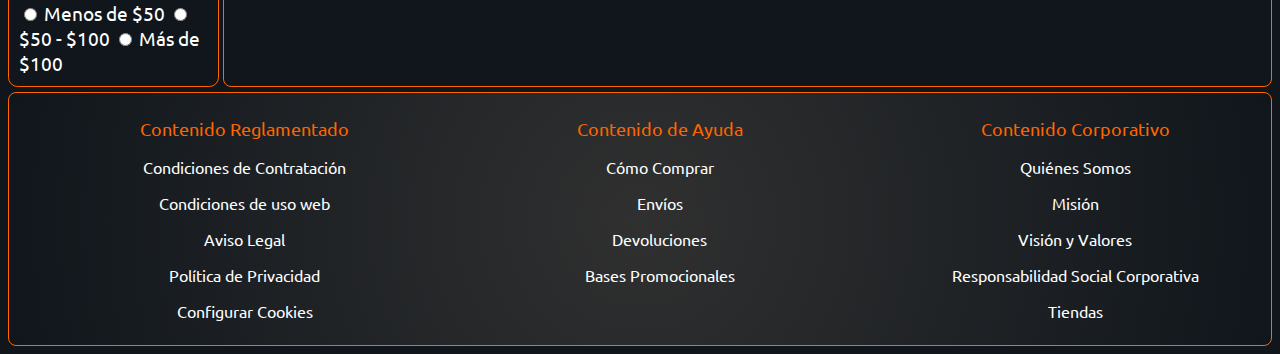
==== commit 7210cd0e: "Ultimos cambios hechos. Finalizado." ====
--- a/Proyecto_DOR/Index.html
+++ b/Proyecto_DOR/Index.html
@@ -11,6 +11,7 @@
     </head>
     <body>
         <header class="container">
+            <!-- Logotipo y sección de perfil/contacto -->
             <img alt="logotipo" src="images/logo.png"/>
             <div class="header-right">
                 <a href="#"><img src="images/perfil1.png"/></a>
@@ -20,6 +21,7 @@
             </div>
         </header>
         <div class="nav-aside-main">
+             <!-- Barra de navegación con las categorías principales -->
             <nav class="container">
                 <ul>
                     <li><a href="#">Destacados</a></li>
@@ -29,6 +31,7 @@
                 </ul>
             </nav>
             <aside class="container">
+                 <!-- Subcategorías y filtros en el aside -->
                 <div class="subcategorias">
                     <p>Subcategorías</p>
                     <ul>
@@ -41,6 +44,7 @@
                 </div>
                 
                 <div class="filtrado">
+                    <!-- Sección de filtros: tamaño, color y precio -->
                     <p>Filtros</p>
                     <div class="tamano">
                         <p>Tamaño</p>
@@ -63,8 +67,10 @@
                     </div>
                 </div>
             </aside>
+             <!-- Área principal con productos destacados -->
                 <main class="container">
                     <div class="elementos">
+                         <!-- Productos listados con imagen y descripción básica -->
                         <a href="#"><article class="content">
                             <img src="images/producto.png"/>
                             <div class="descripcion">
@@ -390,6 +396,7 @@
         </div>
     </body>
     <footer class="container">
+        <!-- Pie de página con enlaces reglamentados -->
         <div>
             <div>
                 <ul>
--- a/Proyecto_DOR/css/styles.css
+++ b/Proyecto_DOR/css/styles.css
@@ -2,38 +2,38 @@
 
 body 
 {
-    background-color: #10161c; 
-    color: white;
-    font-family: Ubuntu, sans-serif;
+    background-color: #10161c;
+    color: white; /* Texto blanco para una mejor visibilidad sobre fondo oscuro */
+    font-family: Ubuntu, sans-serif; /* Usa la fuente Ubuntu o sans-serif como repuesto */
 } 
 li
 {
-    list-style-type: none;
+    list-style-type: none; /* Elimina los estilos de lista predeterminados, como viñetas */
 }
 a 
 {
-    text-decoration: none;
-    color: white;
+    text-decoration: none; /* Quita el subrayado de los enlaces */
+    color: white; /* Los enlaces serán blancos por defecto */
 }
 a:hover
 {
-    color: rgb(138, 138, 138);
+    color: rgb(138, 138, 138); /* Cambia el color del enlace al pasar el cursor */
 }
 .container
 {
     border: 1px #ff6600 solid;
-    border-radius: 0.5em;
-    margin-top: 5px;
-    padding: 8px;
+    border-radius: 0.5em; /* Bordes redondeados con un radio de 0.5em */
+    margin-top: 0.31em; /* Espaciado superior de 5px */
+    padding: 0.5em; /* Relleno interno de 8px */
 }
 
 .content
 {
-    border: 1px gray solid;
-    border-radius: 0.5em;
-    padding: 5px;
-    margin-top: 0.2em;
-    margin-left: 0.2em;
+    border: 1px gray solid; 
+    border-radius: 0.5em; 
+    padding: 0.31em; /* Relleno interno de 5px */
+    margin-top: 0.2em; /* Margen superior muy pequeño de 0.2em */
+    margin-left: 0.2em; /* Margen izquierdo pequeño de 0.2em */
 }
 /* AJUSTES GENERALES */
 
@@ -41,51 +41,51 @@
 
 header
 {
-    display: flex;
-    flex-direction: row;
-    align-items: center;
+    display: flex; /* Flexbox para organizar los elementos en el header */
+    flex-direction: row; /* Los elementos se organizan en una fila */
+    align-items: center; /* Alineación vertical centrada para todos los elementos */
 }
 header img
 {
-    width: 10em;
+    width: 10em; /* El logo del header tiene un ancho de 10em */
 }
 .header-right
 {
-    margin-left: auto; /* Esto empuja el contenido a la derecha */
-    display: flex; /* Flexbox para alinear items */
-    align-items: center; /* Centrar verticalmente */
-}
-header a img /*foto perfil*/
-{
-    width: 4em;
-    height: 3em;
+    margin-left: auto; /* Empuja el contenido a la derecha */
+    display: flex; /* Flexbox para alinear los elementos */
+    align-items: center; /* Alinea verticalmente los elementos al centro */
+}
+header a img /* Imagen del perfil en el header */
+{
+    width: 4em; /* Ancho de la imagen de perfil */
+    height: 3em; /* Alto de la imagen de perfil */
 }
 .botonContacto 
 {
-    text-align: center;
-    margin-left: 1em;
-    margin-right: 2em;
+    text-align: center; /* Centra el contenido dentro del botón de contacto */
+    margin-left: 1em; /* Espaciado a la izquierda */
+    margin-right: 2em; /* Espaciado a la derecha */
 }
 
 .botonContacto p 
 {
-    text-decoration: none;
-    width: 6em;
-    height: 2.5em;
-    background: linear-gradient(#ff6600,#dd7936);
-    border-radius: 8px;
+    text-decoration: none; /* Sin subrayado */
+    width: 6em; /* Ancho de 6em */
+    height: 2.5em; /* Altura de 2.5em */
+    background: linear-gradient(#ff6600,#dd7936); /* Degradado de color naranja */
+    border-radius: 8px; /* Bordes redondeados */
 }
 
 .botonContacto a 
 {
-    text-decoration: none;
-    line-height: 40px;
-    color: white;
+    text-decoration: none; /* Sin subrayado en los enlaces dentro del botón */
+    line-height: 40px; /* Ajusta la altura del texto para centrarlo verticalmente */
+    color: white; /* Texto en blanco dentro del botón */
 }
 
 .botonContacto p:hover 
 {
-    background-color: darkblue;
+    background-color: darkblue; /* Fondo azul oscuro al pasar el ratón por el botón */
 }
 
 /* HEADER */
@@ -94,21 +94,20 @@
 
 nav
 {
-    display: flex;
-    justify-content: center;
-    align-items: center;
-    font-size: 1.1em;
+    display: flex; /* Flexbox para organizar los elementos del nav */
+    justify-content: center; /* Centra horizontalmente los elementos del nav */
+    align-items: center; /* Alinea verticalmente los elementos al centro */
+    font-size: 1.1em; /* Aumenta ligeramente el tamaño de fuente */
 }
 nav ul
 {
-    display: flex;
-
-    flex-direction: row;
-    margin-left: -1em;
+    display: flex; /* Flexbox para organizar los elementos del menú */
+    flex-direction: row; /* Los elementos se organizan en fila */
+    margin-left: -1em; /* Margen izquierdo negativo para ajustar el posicionamiento */
 }
 nav ul li
 {
-    margin: 0 1em; /* Espacio entre los elementos de la lista */
+    margin: 0 1em; /* Espaciado entre los elementos de la lista del menú */
 }
 
 /* NAV */
@@ -117,17 +116,16 @@
 
 aside
 {
-    font-size: 1em;
-
+    font-size: 1em; /* Tamaño de fuente por defecto dentro del aside */
 }
 aside p
 {
-    font-size: 1.2em;
-    color: #ff6600;
+    font-size: 1.2em; /* Tamaño de fuente más grande para los párrafos del aside */
+    color: #ff6600; /* Color naranja para resaltar los textos importantes */
 }
 aside ul li
 {
-    margin-top: 1em;
+    margin-top: 1em; /* Espaciado superior entre los elementos de la lista */
 }
 
 /* ASIDE */
@@ -135,36 +133,35 @@
 /* MAIN */
 main.container
 {
-    margin-left: 0.3em;
+    margin-left: 0.3em; /* Margen izquierdo pequeño de 0.3em */
 }
 main div
 {
-    display: grid;
-    grid-template-columns: 1fr 1fr;
+    display: grid; /* Usa Grid Layout para organizar el contenido del main */
+    grid-template-columns: 1fr 1fr; /* Dos columnas de igual tamaño */
 }
 main article
 {
-    display: flex;
-    flex-direction: row;
+    display: flex; /* Flexbox para organizar el contenido de los artículos */
+    flex-direction: row; /* Los elementos se organizan en fila dentro del artículo */
 }
 main article img
 {
-    width: 7em;
+    width: 7em; /* Ancho de las imágenes dentro del artículo */
 } 
 .descripcion
 {
-    display: flex;
-    flex-direction: column;
-    margin-left: 0.3em;
+    display: flex; /* Flexbox para organizar el contenido de la descripción */
+    flex-direction: column; /* Los elementos se organizan en columna */
+    margin-left: 0.3em; /* Margen izquierdo pequeño de 0.3em */
 }
 .descripcion img
 {
-    width: 1em;
-    background-color: ;
+    width: 1em; /* Ancho pequeño de 1em para las imágenes dentro de la descripción */
 }
 main a:hover
 {
-    color: white;
+    color: white; /* Cambia el color del texto a blanco al pasar el ratón */
 }
 /* MAIN */
 
@@ -173,19 +170,20 @@
 footer
 {
     background: radial-gradient(circle, #303030, #10161c); /* Degradado radial de gris oscuro a negro */
-    color: white;
-    padding: 20px;
-    text-align: center;
+    color: white; /* Texto blanco dentro del footer */
+    padding: 20px; /* Relleno interno de 20px para dar espacio */
+    text-align: center; /* Centra todo el texto dentro del footer */
 }
 footer p
 {
-    color: #ff6600;
-    font-size: 1.1em;
+    color: #ff6600; /* Color naranja para los párrafos importantes en el footer */
+    font-size: 1.1em; /* Tamaño de fuente ligeramente más grande */
 }
 footer ul li
 {
-    margin-top: 1em;
-}
+    margin-top: 1em; /* Espaciado superior entre los elementos de la lista */
+}
+
 /* FOOTER*/
 
 /* MEDIA QUERIES */
@@ -194,78 +192,78 @@
 {
     main div
     {
-        grid-template-columns: 1fr 1fr 1fr;
+        grid-template-columns: 1fr 1fr 1fr; /* Cambia a tres columnas en pantallas medianas */
     }
     nav
     {
-        font-size: 1.2em;
+        font-size: 1.2em; /* Aumenta el tamaño de fuente en pantallas medianas */
     }
     footer > div 
     {
-        display: grid;
-        grid-template-columns: 1fr 1fr;
+        display: grid; /* Usa Grid Layout para organizar el contenido del footer */
+        grid-template-columns: 1fr 1fr; /* Dos columnas en pantallas medianas */
     }
 }
 @media screen and (min-width:912px)
 {
     main div 
     {
-        grid-template-columns: repeat(4,1fr);
+        grid-template-columns: repeat(4,1fr); /* Cuatro columnas en pantallas grandes */
     }
     .nav-aside-main
     {
-        display: grid;
-        grid-template-columns: 1fr 3fr;
-        grid-template-rows: 1fr 5fr;
+        display: grid; /* Grid Layout para organizar el nav, aside y main */
+        grid-template-columns: 1fr 3fr; /* El aside ocupa 1fr y el main 3fr */
+        grid-template-rows: 1fr 5fr; /* Dos filas: una para el nav y otra para aside y main */
     }
     nav
     {
-        grid-column: 1/3;
+        grid-column: 1/3; /* El nav abarca ambas columnas */
     }
     footer > div
     {
-        grid-template-columns: 1fr 1fr 1fr;
+        grid-template-columns: 1fr 1fr 1fr; /* Tres columnas en el footer para pantallas grandes */
     }
 }
 @media screen and (min-width:1023px)
 {
     .nav-aside-main
     {
-        display: grid;
-        grid-template-columns: 1fr 5fr;
-        grid-template-rows: 1fr 1fr;
+        display: grid; /* Grid Layout para organizar el nav, aside y main */
+        grid-template-columns: 1fr 5fr; /* El aside ocupa 1fr y el main 5fr */
+        grid-template-rows: 1fr 1fr; /* El nav ocupa la primera fila, el aside y main la segunda */
     }
     nav
     {
-        grid-column: 1/2;
-        grid-row: 1/2;
-        font-size: 1.5em;
+        grid-column: 1/2; /* El nav ocupa la primera columna */
+        grid-row: 1/2; /* El nav ocupa la primera fila */
+        font-size: 1.5em; /* Aumenta el tamaño de fuente en pantallas grandes */
     }
     aside
     {
-        font-size: 1.2em;
+        font-size: 1.2em; /* Aumenta el tamaño de fuente en el aside */
     }
     nav ul
     {
-        flex-direction: column;
+        flex-direction: column; /* Los items del nav se organizan en columna */
     }
     nav ul li 
     {
-        margin-top: 1em;
-        margin-left: -1em;
+        margin-top: 1em; /* Espaciado superior de 1em entre los items del nav */
+        margin-left: -1em; /* Ajusta el margen izquierdo */
     }
     aside
     {
-        grid-column: 1/2;
-        grid-row: 2/3;
+        grid-column: 1/2; /* El aside ocupa la primera columna */
+        grid-row: 2/3; /* El aside ocupa la segunda fila */
     }
     main
     {
-        grid-row: 1/3;
+        grid-row: 1/3; /* El main ocupa ambas filas en pantallas grandes */
     }
     main div
     {
-        display: grid;
-        grid-template-columns: repeat(5,1fr);
-    }
-}+        display: grid; /* Usa Grid Layout en el main */
+        grid-template-columns: repeat(5,1fr); /* Cinco columnas dentro del main en pantallas grandes */
+    }
+}
